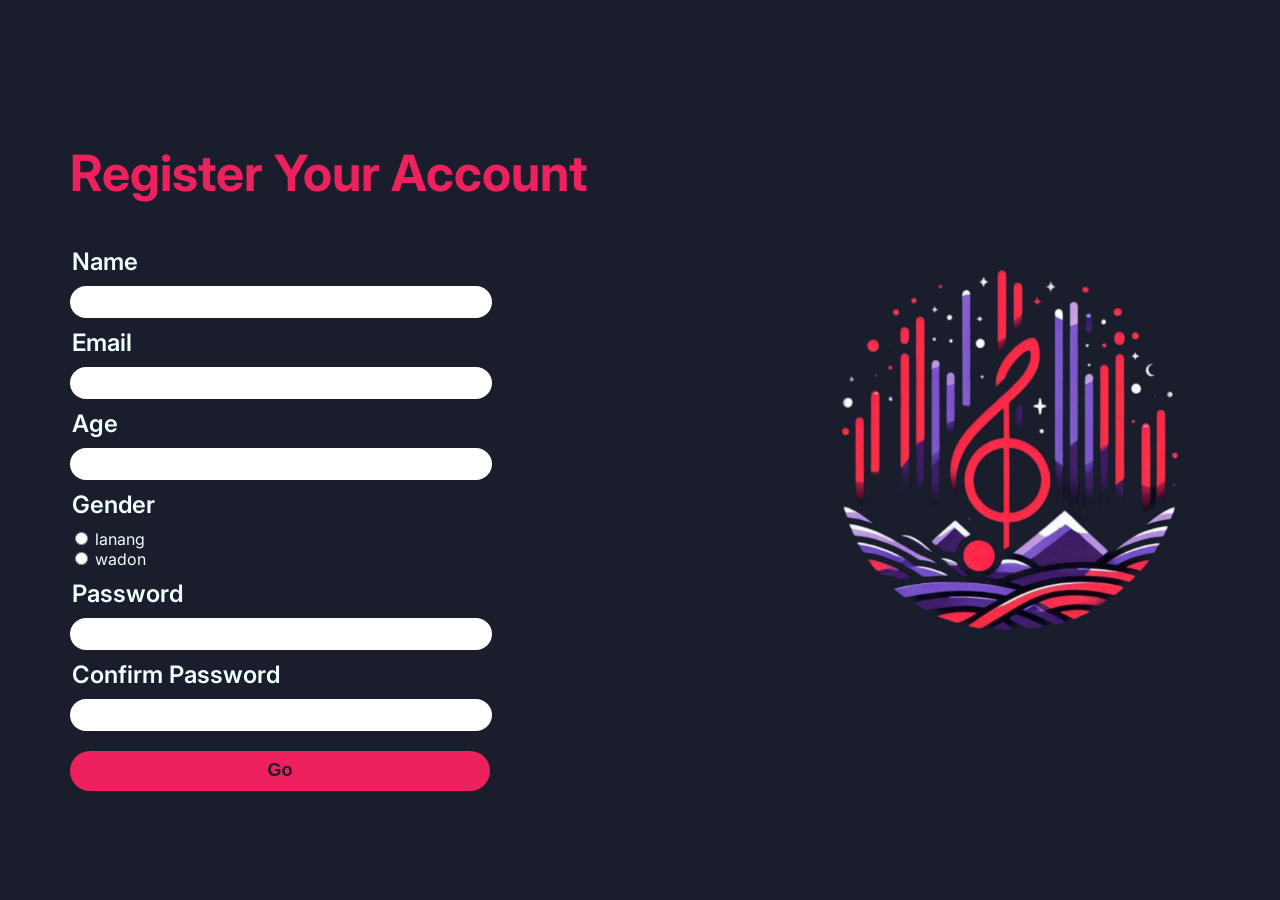
==== pages/register.html @ c933baff "first commit" ====
<!DOCTYPE html>
<html lang="en">
<head>
    <meta charset="UTF-8">
    <meta name="viewport" content="width=device-width, initial-scale=1.0">
    <title>Register</title>

    <link rel="stylesheet" href="../style/navbar-y-footer.css">
    <link rel="stylesheet" href="../style/register.css">

    <link rel="icon" type="image/x-icon" href="../assets/icons.png">
</head>
<body>

    <div class="register-home">
        <div class="form-register">
            <h1>Register Your Account</h1>
            <form id="register" name="register">
                <div class="input-form">
                    <legend >Name</legend>
                    <input name="name">
                    <p class="err-message" id="name"></p>
                </div>
                <div class="input-form">
                    <legend >Email</legend>
                    <input name="email" type="text" name="" id="">
                    <p class="err-message" id="email"></p>
                </div>
                <div class="input-form">
                    <legend >Age</legend>
                    <input name="age" type="text" name="" id="">
                    <p class="err-message" id="age"></p>
                </div>
                <div class="radio-form">
                    <div style="display: flex; flex-direction: row; align-items: center;">
                        <legend>Gender</legend>
                        <p style="margin: 0;" class="err-message" id="gender"></p>
                    </div>
                    <div class="radio-button">
                        <input type="radio" name="gender" value="lanang">
                        <label for="gender">lanang</label>
                    </div>
                    <div class="radio-button">
                        <input type="radio" name="gender" value="wadon">
                        <label for="gender">wadon</label>
                    </div>
                </div>
                <div class="input-form">
                    <legend for="pw">Password</legend>
                    <input type="password" name="pw" id="pwd">
                    <p class="err-message" id="password"></p>
                </div>
                <div class="input-form">
                    <legend for="pw">Confirm Password</legend>
                    <input type="password" name="confirm">
                </div>
                <button class="sub-button" type="submit" onclick="submitForm()">Go</button>
            </form>
        </div>
        <img class="img-register" src="../assets/icons.png" alt="">
    </div>
    <script src="../script/script.js"></script>
</body>
</html>
---- style/navbar-y-footer.css ----
@import url('https://fonts.googleapis.com/css2?family=Inter:wght@100..900&display=swap');

html{
    scroll-behavior: smooth;
}

body{
    font-family: Inter;
    display: flex;
    flex-direction: column;
    flex: auto;
    align-items: center;
    background-color: #1A1D2C;
    margin: 0;
    color: azure;
    scroll-behavior: smooth;
    overflow: scroll;
}

nav{
    z-index: 20;
    top: 0;
    position: fixed;
    display: flex;
    flex: 1;
    flex-direction: row;
    justify-content: center;
    align-items: center;
    background-color: rgba(204, 204, 204, 204, 8%);
    backdrop-filter: blur(5px);
    width: 100%;
    
}

nav ul{
    display: flex;
    list-style-type: none;
    flex-direction: row;
}

nav ul li{
    padding: 0 70px;
    font-size: 20px;
    transition: 0.6s;
}

a{
    color: azure;
    text-decoration: none;
}

nav h1{
    color: #ED215D;
    font-size: 40px;
}

nav ul li:hover{
    color: #ED215D;
    opacity: 1;
}
.nav-item.active {
    color: #ED215D;
}

footer{
    display: flex;
    flex-direction: column;
    background-color: #121420;
    height: 400px;
    width: 100%;
    justify-content: space-between;
}
footer ul > *{
    display: flex;
    list-style-type: none;
}
.list-socmed p{
    margin-left: 20px;
}
footer ul li a{
    display: flex;
    flex-direction: row;
    align-items: center;
}
footer ul li img{
    width: 34px;
    height: 34px;
    object-fit: fill;
}
.is-footer{
    display: flex;
    flex-direction: row;
    align-items: center;
    justify-content: space-between;
    padding: 20px 0;
    margin: 0 40px;
    border-bottom: solid azure;
    border-width: 3px;
}
.footer-icon {
    width: 200px;
    height: 200px;

}
.email-footer input{
    width: 250px;
    height: 50px;
    padding-left: 20px;
    border: none;
    border-radius: 30px 0 0 30px;
}
.email-footer .submit-button{
    width: 100px;
    height: 52px;
    padding: 0;
    background-color: #ED215D;
    border-radius: 0 30px 30px 0;
    margin-left: -4px;
}
.copyrights{
    padding: 0 0 20px 40px;
    opacity: 0.7;
}

.hamburger .line{
    width: 50px;
    height: 4px;
    background: azure;
    margin: 8px auto;
    transition: all 0.3s ease-in-out;
    border-radius: 5px;
  }
@media (max-width : 768px) {
    #nav-desktop h1{
        font-size: 30px;
    }
    #nav-desktop ul li{
        font-size: 18px;
        padding: 0 0 0 40px;
    }
    #nav-desktop ul{
        padding: 0;
    }
    .is-footer .icon{
        display: none;
    }
}
---- style/register.css ----
.register-home{
    display: flex;
    flex-direction: row;
    width: 100%;
    height: 100vh;
    justify-content: space-around;
    align-items: center;
}
.img-register{
    width: 400px;
    height: 400px;
    align-self: center;
    justify-self: center;
}

.form-register{
    display: flex;
    flex-direction: column;
    max-height: 720px;
    width: 600px;
    max-width: 600px;
}
.form-register h1{
    color: #ED215D;
    font-size: 50px;
}
.input-form legend{grid-area: legenda;}
.input-form input{grid-area: input;}
.input-form p{grid-area: pe;}

.input-form{
    display: grid;
    grid-template-areas: 
    'legenda pe pe pe'
    'input input input input'
    ;
    align-items: center;
}
.input-form input{
    width: 400px;
    border: none;
    border-radius: 20px;
    height: 30px;
    font-size: 20px;
    padding-left: 20px;
}
.input-form legend{
    font-size: 24px;
    font-weight: 600;
    margin: 10px 0;
}
.input-form p{
    margin: 0;
}

.radio-form legend{
    font-size: 24px;
    font-weight: 600;
    margin: 10px 5px 10px 0px;
}

.err-message{
    color: #ED215D;
}

.sub-button{
    border: none;
    border-radius: 20px;
    width: 420px;
    height: 40px;
    background-color: #ED215D;
    color: #1A1D2C;
    font-weight: 600;
    font-size: 18px;
    margin-top: 20px;
}

@media (max-width:768px) {
    .input-form input{
        width: 540px;
    }
    .sub-button{
        width: 560px;
    }
    img{
        display: none;
    }
}
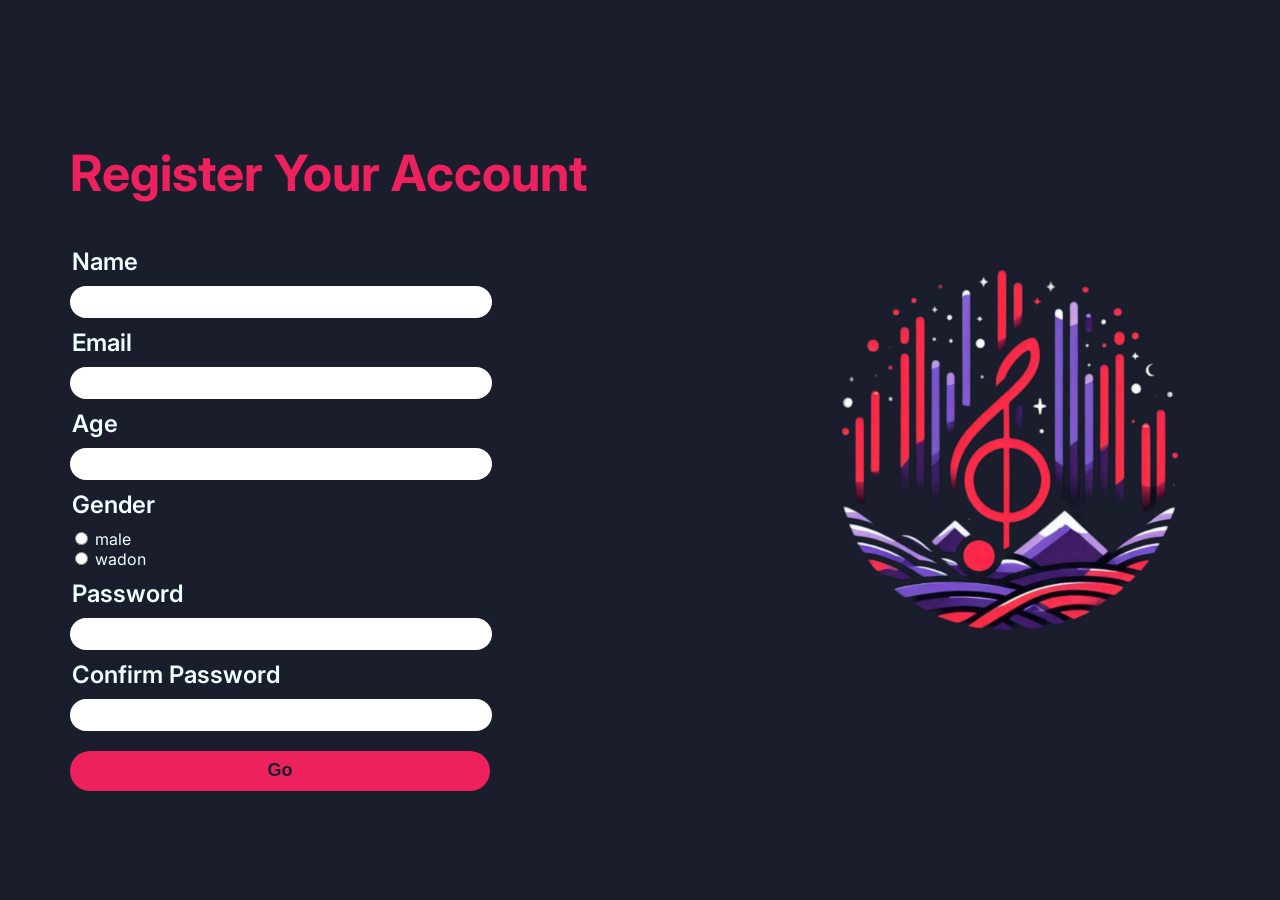
==== commit ce2393a7: "Update register.html" ====
--- a/pages/register.html
+++ b/pages/register.html
@@ -37,8 +37,8 @@
                         <p style="margin: 0;" class="err-message" id="gender"></p>
                     </div>
                     <div class="radio-button">
-                        <input type="radio" name="gender" value="lanang">
-                        <label for="gender">lanang</label>
+                        <input type="radio" name="gender" value="male">
+                        <label for="gender">male</label>
                     </div>
                     <div class="radio-button">
                         <input type="radio" name="gender" value="wadon">
@@ -61,4 +61,4 @@
     </div>
     <script src="../script/script.js"></script>
 </body>
-</html>+</html>
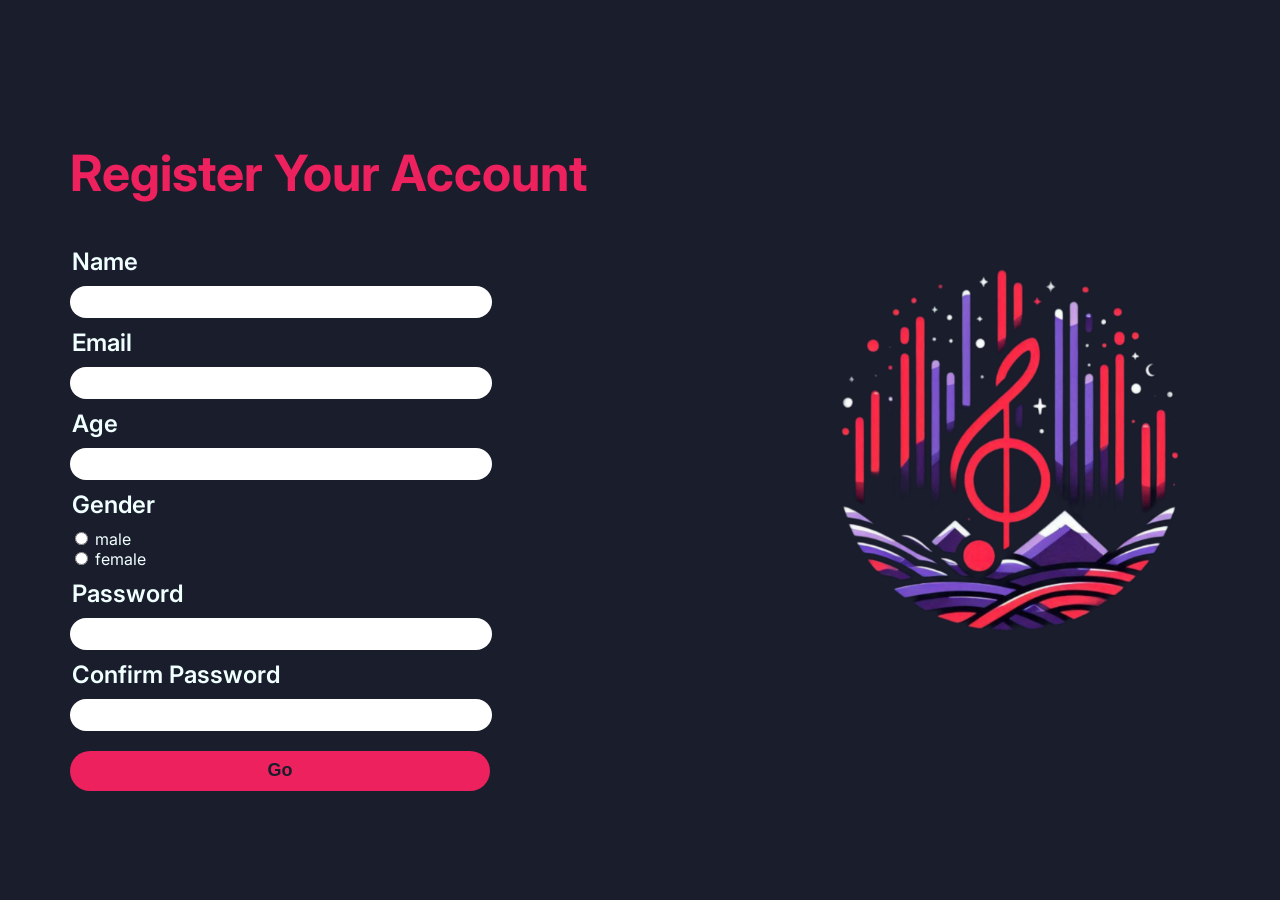
==== commit aba1e8e1: "Update register.html" ====
--- a/pages/register.html
+++ b/pages/register.html
@@ -41,8 +41,8 @@
                         <label for="gender">male</label>
                     </div>
                     <div class="radio-button">
-                        <input type="radio" name="gender" value="wadon">
-                        <label for="gender">wadon</label>
+                        <input type="radio" name="gender" value="female">
+                        <label for="gender">female</label>
                     </div>
                 </div>
                 <div class="input-form">
